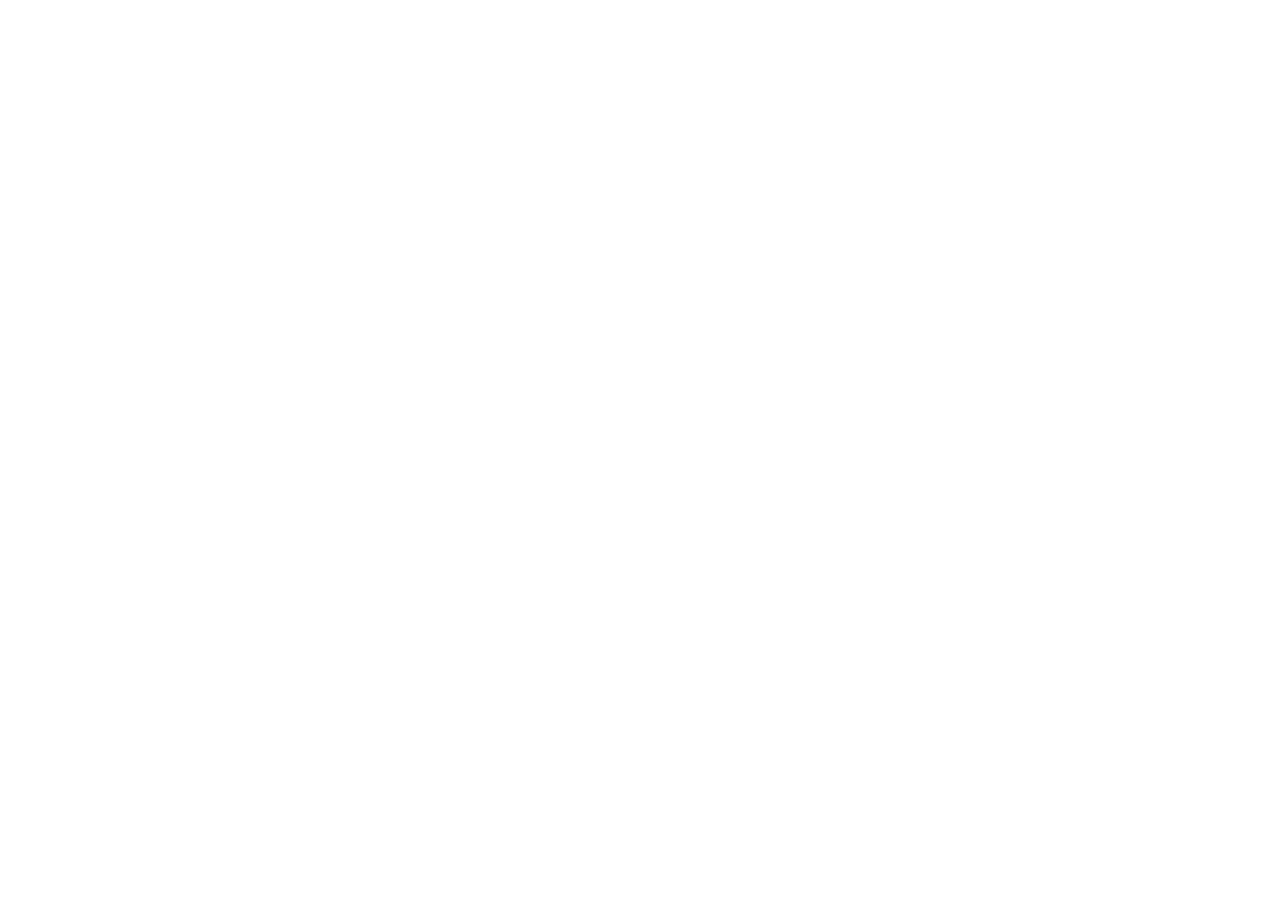
==== blog.html @ 3cea0a6f "first commit" ====
<!DOCTYPE html>
<html lang="en">
<head>
    <meta charset="UTF-8">
    <meta http-equiv="X-UA-Compatible" content="IE=edge">
    <meta name="viewport" content="width=device-width, initial-scale=1.0">
    <title>Blog Section</title>
    <style>
        body {
          margin: 0;
        }
        .blog-container {
          
          width: 75%;
          margin: auto;
          display: grid;
          gap: 20px;
        }
        .question{
          background-color: #E5FDD1;
          margin-bottom: 10px;
          border-radius: 10px;
        }
        .header,.description{
          padding: 5px;
          padding-left: 10px;
        }
        .description{
          font-size: 20px;
        }
      </style>
</head>
<body>
    
</body>
</html>
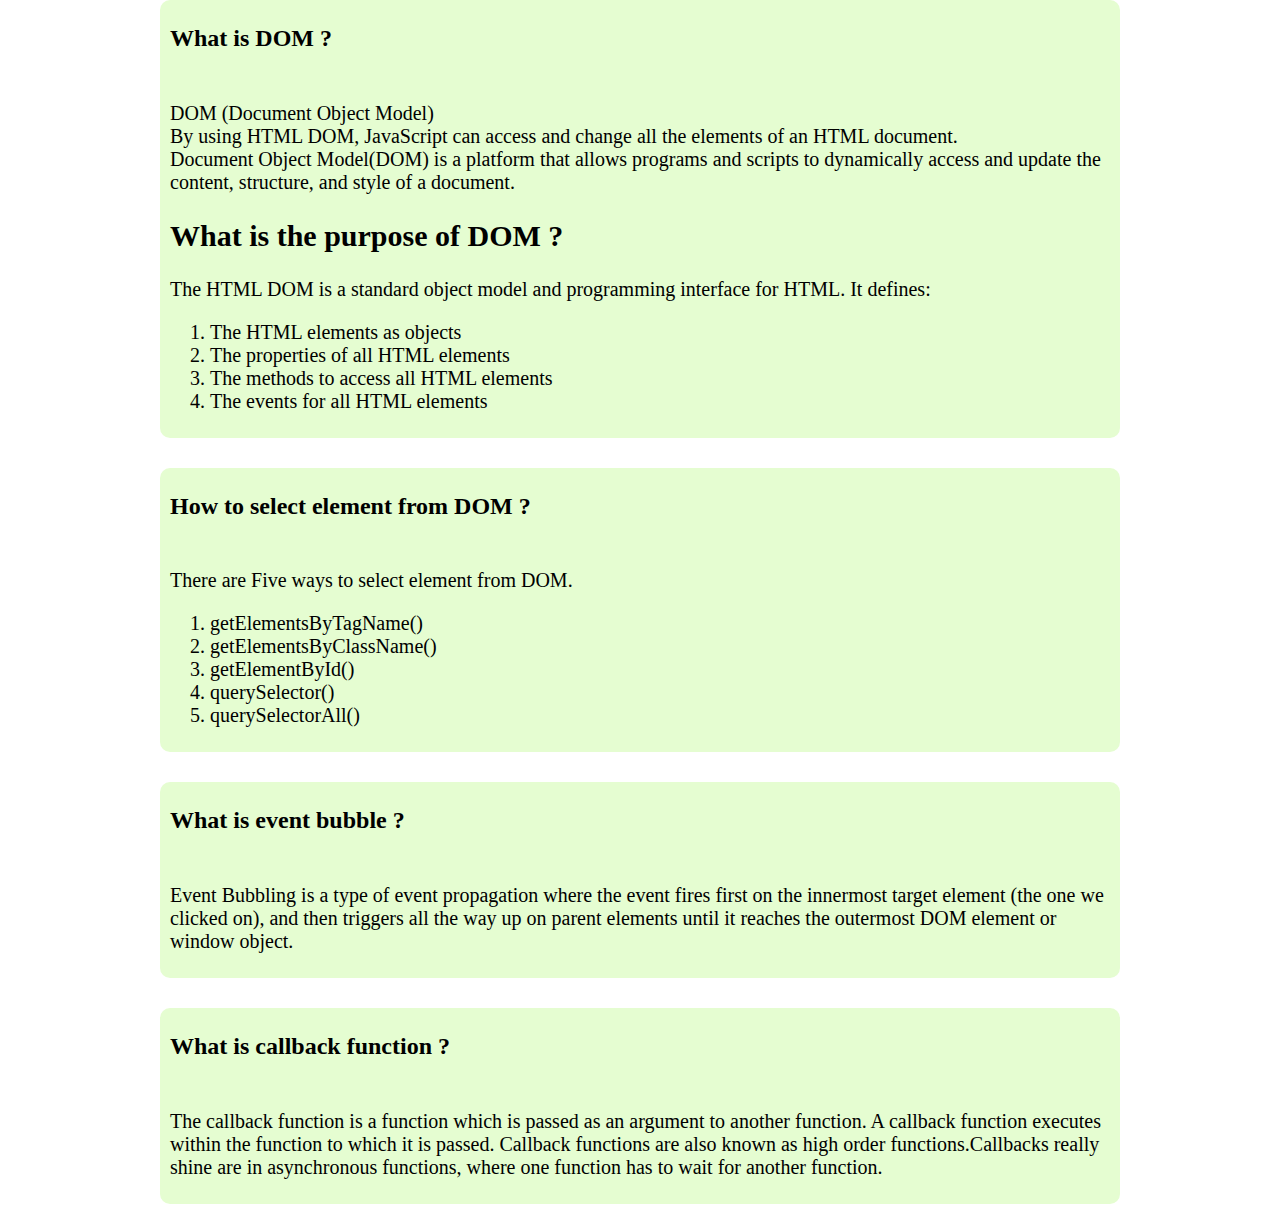
==== commit daac049f: "first commit" ====
--- a/blog.html
+++ b/blog.html
@@ -31,6 +31,72 @@
       </style>
 </head>
 <body>
+
+    <div class="blog-container">
+        <div class="question">
+          <div class="header"><h2>What is DOM ?</h2></div>
+          <div class="description">
+            <p>
+              DOM (Document Object Model)
+              <br />
+              By using HTML DOM, JavaScript can access and change all the elements
+              of an HTML document. <br />
+  
+              Document Object Model(DOM) is a platform that allows programs and
+              scripts to dynamically access and update the content, structure, and
+              style of a document.
+            </p>
+  
+            <h2>What is the purpose of DOM ?</h2>
+            <p>
+              The HTML DOM is a standard object model and programming interface
+              for HTML. It defines:
+            </p>
+            <ol>
+              <li>The HTML elements as objects</li>
+              <li>The properties of all HTML elements</li>
+              <li>The methods to access all HTML elements</li>
+              <li>The events for all HTML elements</li>
+            </ol>
+          </div>
+        </div>
+        <div class="question">
+          <div class="header"><h2>How to select element from DOM ?</h2></div>
+          <div class="description">
+            <p>There are Five ways to select element from DOM.</p>
+            <ol>
+              <li>getElementsByTagName()</li>
+              <li>getElementsByClassName()</li>
+              <li>getElementById()</li>
+              <li>querySelector()</li>
+              <li>querySelectorAll()</li>
+            </ol>
+          </div>
+        </div>
+        <div class="question">
+          <div class="header"><h2>What is event bubble ?</h2></div>
+          <div class="description">
+            <p>
+              Event Bubbling is a type of event propagation where the event fires
+              first on the innermost target element (the one we clicked on), and
+              then triggers all the way up on parent elements until it reaches the
+              outermost DOM element or window object.
+            </p>
+          </div>
+        </div>
+        <div class="question">
+          <div class="header"><h2>What is callback function ?</h2></div>
+          <div class="description">
+            <p>
+              The callback function is a function which is passed as an argument
+              to another function. A callback function executes within the
+              function to which it is passed. Callback functions are also known as
+              high order functions.Callbacks really shine are in asynchronous
+              functions, where one function has to wait for another function.
+            </p>
+          </div>
+        </div>
+      </div>
     
 </body>
 </html>